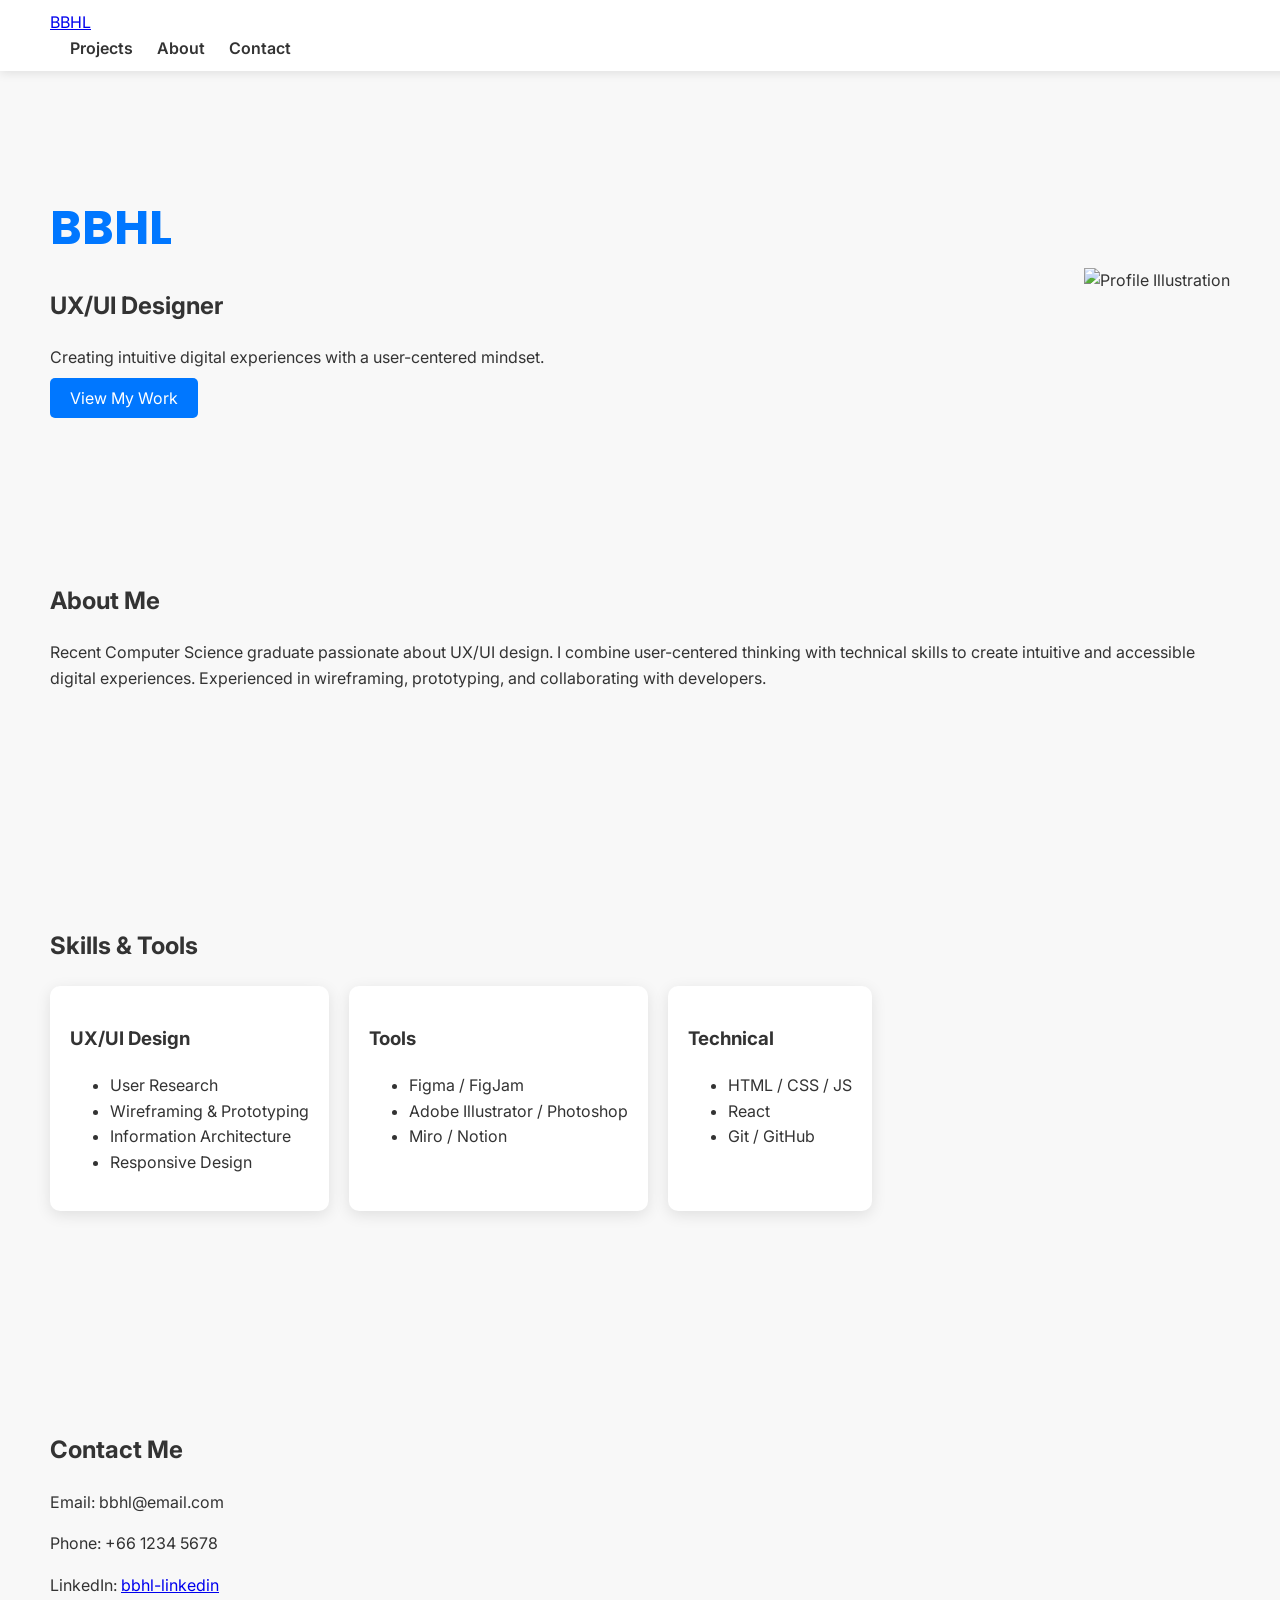
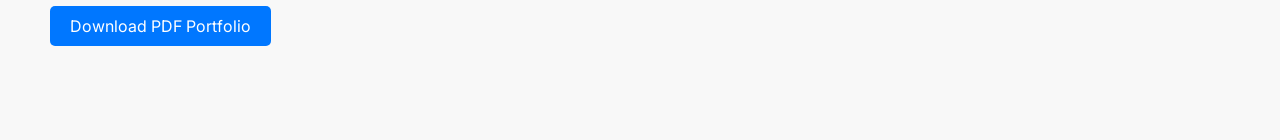
==== index.html @ e35507cb "1" ====
<!DOCTYPE html>
<html lang="en">
<head>
<meta charset="UTF-8">
<meta name="viewport" content="width=device-width, initial-scale=1.0">
<title>BBHL | UX/UI Designer</title>
<link rel="stylesheet" href="css/style.css">
<link href="https://fonts.googleapis.com/css2?family=Inter:wght@400;600&family=Poppins:wght@600;700&display=swap" rel="stylesheet">
</head>
<body>

<header>
  <nav class="navbar">
    <a href="index.html" class="logo">BBHL</a>
    <div class="nav-links">
      <a href="projects.html">Projects</a>
      <a href="#about">About</a>
      <a href="#contact">Contact</a>
    </div>
  </nav>
</header>

<section id="hero" class="hero-section">
  <div class="hero-text">
    <h1>BBHL</h1>
    <h2>UX/UI Designer</h2>
    <p>Creating intuitive digital experiences with a user-centered mindset.</p>
    <a href="projects.html" class="btn-primary">View My Work</a>
  </div>
  <div class="hero-image">
    <img src="assets/img/profile-illustration.png" alt="Profile Illustration">
  </div>
</section>

<section id="about" class="about-section">
  <h2>About Me</h2>
  <p>Recent Computer Science graduate passionate about UX/UI design. I combine user-centered thinking with technical skills to create intuitive and accessible digital experiences. Experienced in wireframing, prototyping, and collaborating with developers.</p>
</section>

<section id="skills" class="skills-section">
  <h2>Skills & Tools</h2>
  <div class="skills-grid">
    <div class="skill-card">
      <h3>UX/UI Design</h3>
      <ul>
        <li>User Research</li>
        <li>Wireframing & Prototyping</li>
        <li>Information Architecture</li>
        <li>Responsive Design</li>
      </ul>
    </div>
    <div class="skill-card">
      <h3>Tools</h3>
      <ul>
        <li>Figma / FigJam</li>
        <li>Adobe Illustrator / Photoshop</li>
        <li>Miro / Notion</li>
      </ul>
    </div>
    <div class="skill-card">
      <h3>Technical</h3>
      <ul>
        <li>HTML / CSS / JS</li>
        <li>React</li>
        <li>Git / GitHub</li>
      </ul>
    </div>
  </div>
</section>

<section id="contact" class="contact-section">
  <h2>Contact Me</h2>
  <p>Email: bbhl@email.com</p>
  <p>Phone: +66 1234 5678</p>
  <p>LinkedIn: <a href="#">bbhl-linkedin</a></p>
  <a href="assets/pdf/portfolio.pdf" target="_blank" class="btn-primary">Download PDF Portfolio</a>
</section>

<script src="js/main.js"></script>
</body>
</html>
---- css/style.css ----
body { font-family: 'Inter', sans-serif; margin:0; padding:0; line-height:1.6; color:#333; background:#f8f8f8;}
header { position:fixed; top:0; width:100%; background:#fff; box-shadow:0 2px 10px rgba(0,0,0,0.1); display:flex; justify-content:space-between; padding:10px 50px; z-index:100;}
.navbar .nav-links a { margin-left:20px; text-decoration:none; color:#333; font-weight:600;}
.hero-section { display:flex; justify-content:space-between; align-items:center; padding:150px 50px 50px; }
.hero-text h1 { font-family:'Poppins',sans-serif; font-size:48px; margin-bottom:10px; color:#0077FF;}
.skills-grid, .projects-grid { display:flex; gap:20px; flex-wrap:wrap; }
.skill-card, .project-card { background:#fff; padding:20px; border-radius:10px; box-shadow:0 4px 15px rgba(0,0,0,0.1);}
.btn-primary { padding:10px 20px; background:#0077FF; color:#fff; border-radius:5px; text-decoration:none;}
.project-images img, iframe { margin-bottom:20px; border-radius:10px; max-width:100%;}
section { padding:100px 50px;}

section { opacity:0; transform:translateY(20px); transition:all 0.6s ease; }
section.visible { opacity:1; transform:translateY(0); }
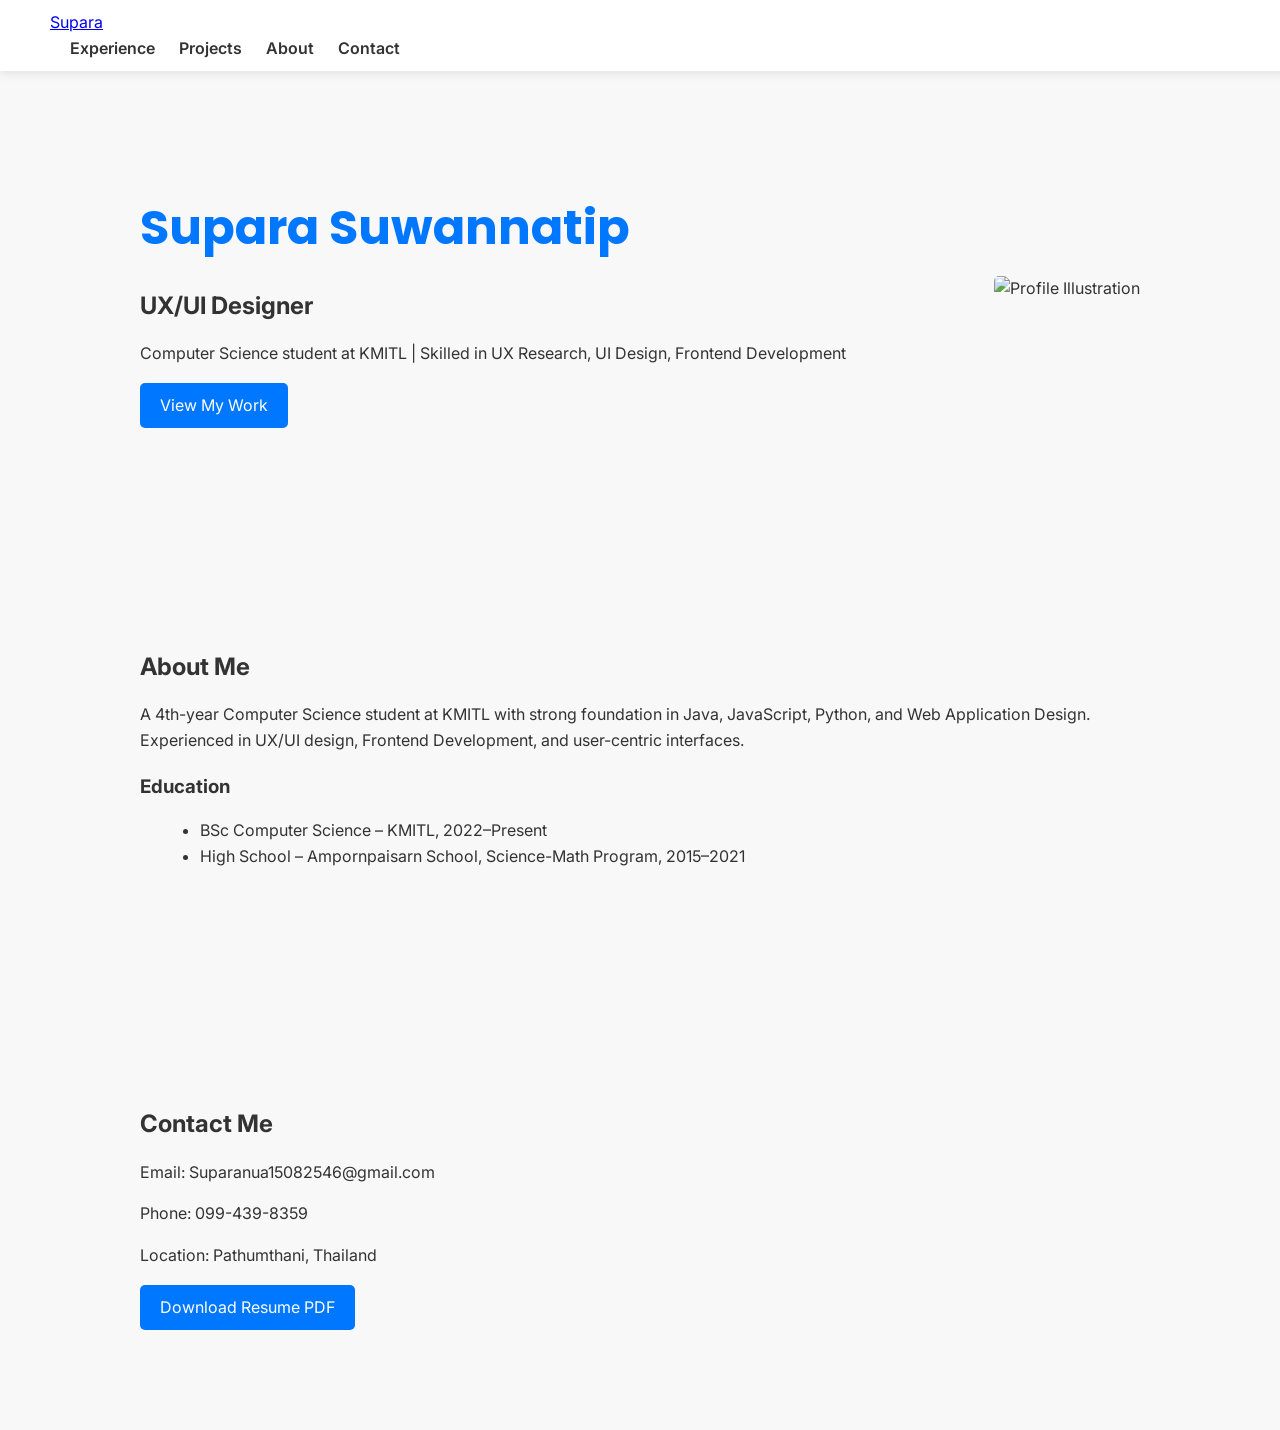
==== commit 2569b970: "2" ====
--- a/index.html
+++ b/index.html
@@ -3,16 +3,16 @@
 <head>
 <meta charset="UTF-8">
 <meta name="viewport" content="width=device-width, initial-scale=1.0">
-<title>BBHL | UX/UI Designer</title>
+<title>Supara Suwannatip | UX/UI Designer</title>
 <link rel="stylesheet" href="css/style.css">
 <link href="https://fonts.googleapis.com/css2?family=Inter:wght@400;600&family=Poppins:wght@600;700&display=swap" rel="stylesheet">
 </head>
 <body>
-
 <header>
   <nav class="navbar">
-    <a href="index.html" class="logo">BBHL</a>
+    <a href="index.html" class="logo">Supara</a>
     <div class="nav-links">
+      <a href="experience.html">Experience</a>
       <a href="projects.html">Projects</a>
       <a href="#about">About</a>
       <a href="#contact">Contact</a>
@@ -22,58 +22,32 @@
 
 <section id="hero" class="hero-section">
   <div class="hero-text">
-    <h1>BBHL</h1>
+    <h1>Supara Suwannatip</h1>
     <h2>UX/UI Designer</h2>
-    <p>Creating intuitive digital experiences with a user-centered mindset.</p>
+    <p>Computer Science student at KMITL | Skilled in UX Research, UI Design, Frontend Development</p>
     <a href="projects.html" class="btn-primary">View My Work</a>
   </div>
   <div class="hero-image">
-    <img src="assets/img/profile-illustration.png" alt="Profile Illustration">
+    <img src="assets/img/profile-placeholder.png" alt="Profile Illustration">
   </div>
 </section>
 
 <section id="about" class="about-section">
   <h2>About Me</h2>
-  <p>Recent Computer Science graduate passionate about UX/UI design. I combine user-centered thinking with technical skills to create intuitive and accessible digital experiences. Experienced in wireframing, prototyping, and collaborating with developers.</p>
-</section>
-
-<section id="skills" class="skills-section">
-  <h2>Skills & Tools</h2>
-  <div class="skills-grid">
-    <div class="skill-card">
-      <h3>UX/UI Design</h3>
-      <ul>
-        <li>User Research</li>
-        <li>Wireframing & Prototyping</li>
-        <li>Information Architecture</li>
-        <li>Responsive Design</li>
-      </ul>
-    </div>
-    <div class="skill-card">
-      <h3>Tools</h3>
-      <ul>
-        <li>Figma / FigJam</li>
-        <li>Adobe Illustrator / Photoshop</li>
-        <li>Miro / Notion</li>
-      </ul>
-    </div>
-    <div class="skill-card">
-      <h3>Technical</h3>
-      <ul>
-        <li>HTML / CSS / JS</li>
-        <li>React</li>
-        <li>Git / GitHub</li>
-      </ul>
-    </div>
-  </div>
+  <p>A 4th-year Computer Science student at KMITL with strong foundation in Java, JavaScript, Python, and Web Application Design. Experienced in UX/UI design, Frontend Development, and user-centric interfaces.</p>
+  <h3>Education</h3>
+  <ul>
+    <li>BSc Computer Science – KMITL, 2022–Present</li>
+    <li>High School – Ampornpaisarn School, Science-Math Program, 2015–2021</li>
+  </ul>
 </section>
 
 <section id="contact" class="contact-section">
   <h2>Contact Me</h2>
-  <p>Email: bbhl@email.com</p>
-  <p>Phone: +66 1234 5678</p>
-  <p>LinkedIn: <a href="#">bbhl-linkedin</a></p>
-  <a href="assets/pdf/portfolio.pdf" target="_blank" class="btn-primary">Download PDF Portfolio</a>
+  <p>Email: Suparanua15082546@gmail.com</p>
+  <p>Phone: 099-439-8359</p>
+  <p>Location: Pathumthani, Thailand</p>
+  <a href="assets/pdf/Resume.pdf" target="_blank" class="btn-primary">Download Resume PDF</a>
 </section>
 
 <script src="js/main.js"></script>
--- a/css/style.css
+++ b/css/style.css
@@ -1,13 +1,71 @@
-body { font-family: 'Inter', sans-serif; margin:0; padding:0; line-height:1.6; color:#333; background:#f8f8f8;}
-header { position:fixed; top:0; width:100%; background:#fff; box-shadow:0 2px 10px rgba(0,0,0,0.1); display:flex; justify-content:space-between; padding:10px 50px; z-index:100;}
-.navbar .nav-links a { margin-left:20px; text-decoration:none; color:#333; font-weight:600;}
-.hero-section { display:flex; justify-content:space-between; align-items:center; padding:150px 50px 50px; }
-.hero-text h1 { font-family:'Poppins',sans-serif; font-size:48px; margin-bottom:10px; color:#0077FF;}
-.skills-grid, .projects-grid { display:flex; gap:20px; flex-wrap:wrap; }
-.skill-card, .project-card { background:#fff; padding:20px; border-radius:10px; box-shadow:0 4px 15px rgba(0,0,0,0.1);}
-.btn-primary { padding:10px 20px; background:#0077FF; color:#fff; border-radius:5px; text-decoration:none;}
-.project-images img, iframe { margin-bottom:20px; border-radius:10px; max-width:100%;}
-section { padding:100px 50px;}
+body {
+  font-family: 'Inter', sans-serif;
+  margin: 0;
+  padding: 0;
+  line-height: 1.6;
+  background: #f8f8f8;
+  color: #333;
+}
 
-section { opacity:0; transform:translateY(20px); transition:all 0.6s ease; }
-section.visible { opacity:1; transform:translateY(0); }+header {
+  position: fixed;
+  top: 0;
+  width: 100%;
+  background: #fff;
+  box-shadow: 0 2px 10px rgba(0,0,0,0.1);
+  padding: 10px 50px;
+  display: flex;
+  justify-content: space-between;
+  z-index: 100;
+}
+
+.nav-links a {
+  margin-left: 20px;
+  text-decoration: none;
+  color: #333;
+  font-weight: 600;
+}
+
+section {
+  padding: 100px 50px;
+  max-width: 1000px;
+  margin: auto;
+}
+
+h1,h2,h3 {
+  margin-bottom: 15px;
+}
+
+.btn-primary {
+  display: inline-block;
+  padding: 10px 20px;
+  background: #0077FF;
+  color: #fff;
+  text-decoration: none;
+  border-radius: 5px;
+}
+
+.hero-section {
+  display: flex;
+  justify-content: space-between;
+  align-items: center;
+  padding-top: 150px;
+}
+
+.hero-text h1 {
+  font-family: 'Poppins', sans-serif;
+  font-size: 48px;
+  color: #0077FF;
+}
+
+img {
+  max-width: 100%;
+  border-radius: 5px;
+}
+
+section ul {
+  margin-left: 20px;
+}
+
+section { opacity: 0; transform: translateY(20px); transition: all 0.6s ease; }
+section.visible { opacity: 1; transform: translateY(0); }
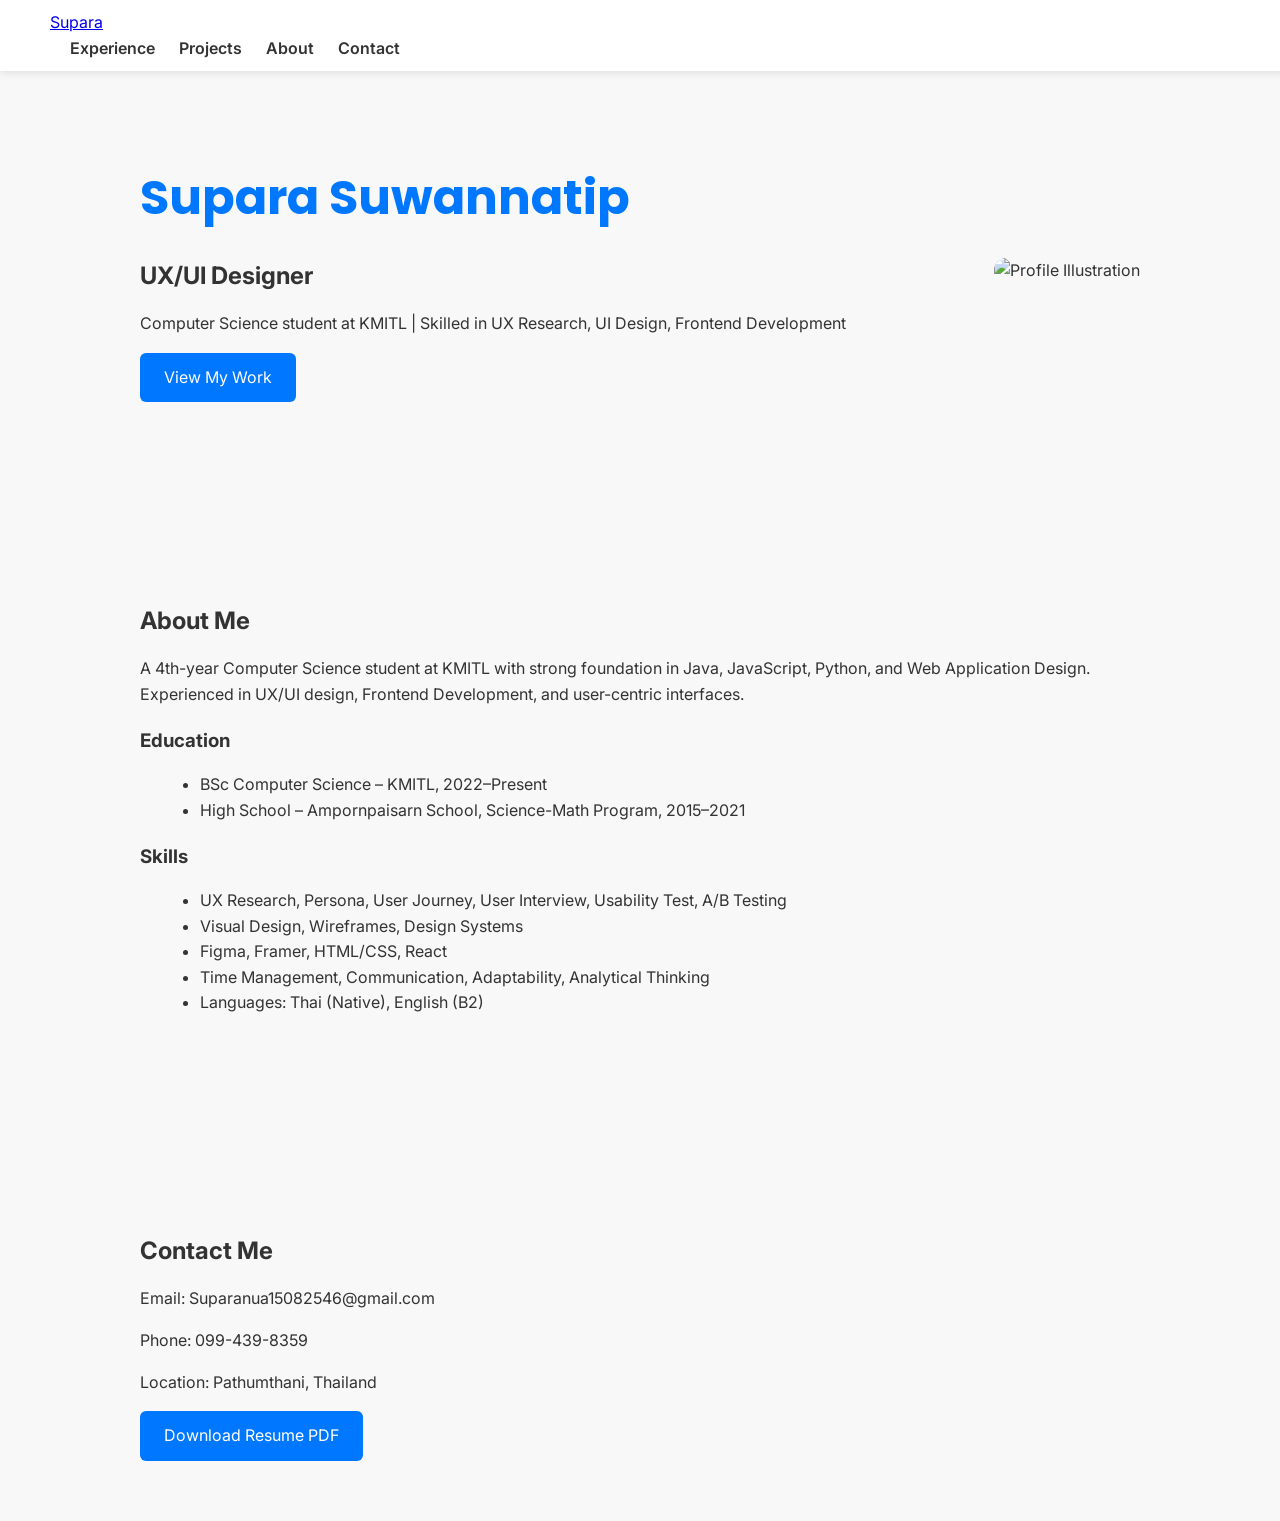
==== commit ce0449be: "3" ====
--- a/index.html
+++ b/index.html
@@ -40,6 +40,14 @@
     <li>BSc Computer Science – KMITL, 2022–Present</li>
     <li>High School – Ampornpaisarn School, Science-Math Program, 2015–2021</li>
   </ul>
+  <h3>Skills</h3>
+  <ul>
+    <li>UX Research, Persona, User Journey, User Interview, Usability Test, A/B Testing</li>
+    <li>Visual Design, Wireframes, Design Systems</li>
+    <li>Figma, Framer, HTML/CSS, React</li>
+    <li>Time Management, Communication, Adaptability, Analytical Thinking</li>
+    <li>Languages: Thai (Native), English (B2)</li>
+  </ul>
 </section>
 
 <section id="contact" class="contact-section">
--- a/css/style.css
+++ b/css/style.css
@@ -2,9 +2,9 @@
   font-family: 'Inter', sans-serif;
   margin: 0;
   padding: 0;
-  line-height: 1.6;
   background: #f8f8f8;
   color: #333;
+  line-height: 1.6;
 }
 
 header {
@@ -12,7 +12,7 @@
   top: 0;
   width: 100%;
   background: #fff;
-  box-shadow: 0 2px 10px rgba(0,0,0,0.1);
+  box-shadow: 0 2px 8px rgba(0,0,0,0.1);
   padding: 10px 50px;
   display: flex;
   justify-content: space-between;
@@ -27,29 +27,31 @@
 }
 
 section {
-  padding: 100px 50px;
+  padding: 120px 50px 60px 50px;
   max-width: 1000px;
   margin: auto;
 }
 
-h1,h2,h3 {
-  margin-bottom: 15px;
-}
+h1,h2,h3 { margin-bottom: 15px; }
 
 .btn-primary {
   display: inline-block;
-  padding: 10px 20px;
+  padding: 12px 24px;
   background: #0077FF;
   color: #fff;
   text-decoration: none;
-  border-radius: 5px;
+  border-radius: 6px;
+  transition: background 0.3s;
+}
+.btn-primary:hover {
+  background: #005FCC;
 }
 
 .hero-section {
   display: flex;
   justify-content: space-between;
   align-items: center;
-  padding-top: 150px;
+  flex-wrap: wrap;
 }
 
 .hero-text h1 {
@@ -58,14 +60,21 @@
   color: #0077FF;
 }
 
-img {
-  max-width: 100%;
-  border-radius: 5px;
+.hero-image img {
+  max-width: 300px;
+  border-radius: 12px;
+  margin-top: 20px;
 }
 
-section ul {
-  margin-left: 20px;
-}
+ul { margin-left: 20px; }
 
+/* Fade-in animation */
 section { opacity: 0; transform: translateY(20px); transition: all 0.6s ease; }
-section.visible { opacity: 1; transform: translateY(0); }+section.visible { opacity: 1; transform: translateY(0); }
+
+/* Responsive */
+@media (max-width: 768px) {
+  .hero-section { flex-direction: column; text-align: center; }
+  .hero-image img { max-width: 200px; }
+  header { padding: 10px 20px; }
+}
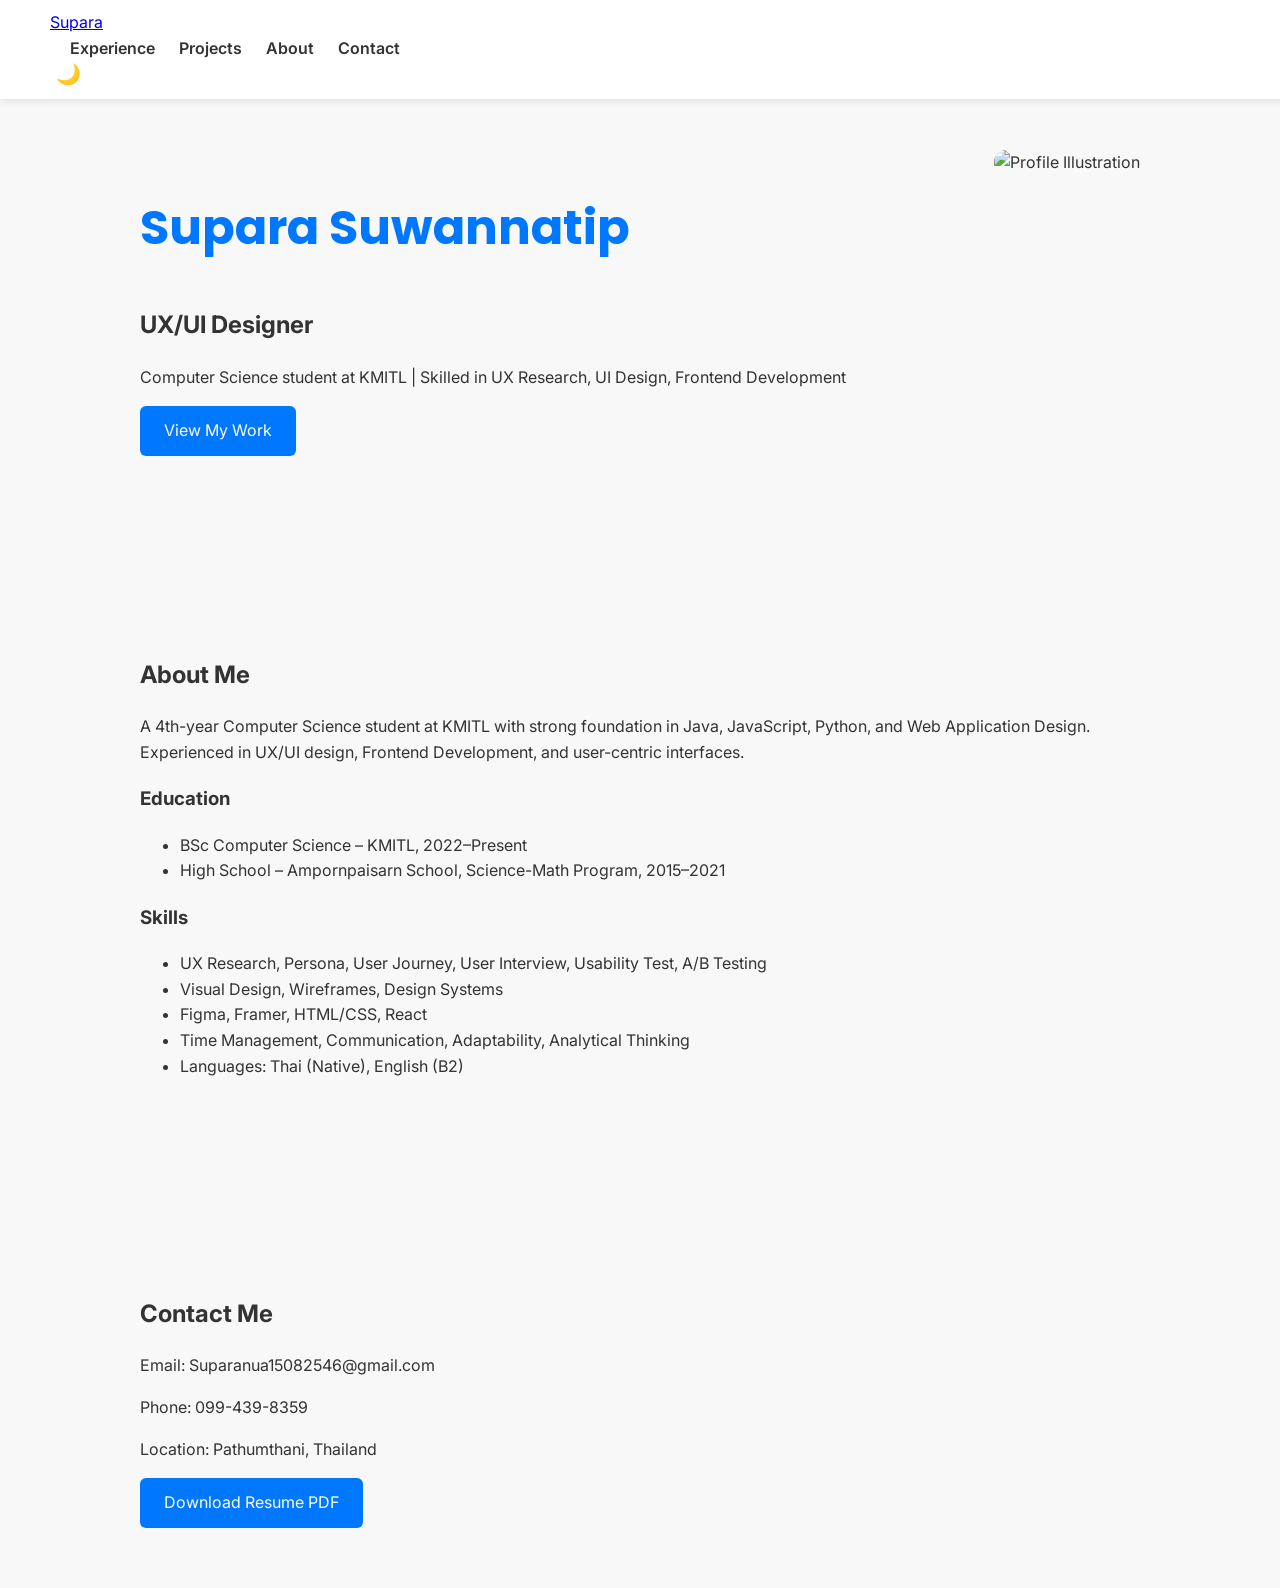
==== commit 8aafe6e5: "4" ====
--- a/index.html
+++ b/index.html
@@ -7,7 +7,8 @@
 <link rel="stylesheet" href="css/style.css">
 <link href="https://fonts.googleapis.com/css2?family=Inter:wght@400;600&family=Poppins:wght@600;700&display=swap" rel="stylesheet">
 </head>
-<body>
+<body class="light-mode">
+
 <header>
   <nav class="navbar">
     <a href="index.html" class="logo">Supara</a>
@@ -17,6 +18,7 @@
       <a href="#about">About</a>
       <a href="#contact">Contact</a>
     </div>
+    <button class="mode-toggle">🌙</button>
   </nav>
 </header>
 
--- a/css/style.css
+++ b/css/style.css
@@ -1,3 +1,4 @@
+/* General */
 body {
   font-family: 'Inter', sans-serif;
   margin: 0;
@@ -5,7 +6,11 @@
   background: #f8f8f8;
   color: #333;
   line-height: 1.6;
+  transition: background 0.3s, color 0.3s;
 }
+
+.light-mode { background: #f8f8f8; color: #333; }
+.dark-mode { background: #121212; color: #fff; }
 
 header {
   position: fixed;
@@ -13,68 +18,43 @@
   width: 100%;
   background: #fff;
   box-shadow: 0 2px 8px rgba(0,0,0,0.1);
-  padding: 10px 50px;
   display: flex;
   justify-content: space-between;
+  padding: 10px 50px;
   z-index: 100;
 }
 
-.nav-links a {
-  margin-left: 20px;
-  text-decoration: none;
-  color: #333;
-  font-weight: 600;
+.nav-links a { margin-left: 20px; text-decoration: none; color: #333; font-weight: 600; }
+.dark-mode .nav-links a { color: #fff; }
+
+.mode-toggle {
+  background: none;
+  border: none;
+  font-size: 20px;
+  cursor: pointer;
 }
 
-section {
-  padding: 120px 50px 60px 50px;
-  max-width: 1000px;
-  margin: auto;
-}
+/* Hero */
+.hero-section { display: flex; flex-wrap: wrap; justify-content: space-between; padding-top: 150px; }
+.hero-text h1 { font-family: 'Poppins', sans-serif; font-size: 48px; color: #0077FF; }
+.hero-image img { max-width: 300px; border-radius: 12px; }
 
-h1,h2,h3 { margin-bottom: 15px; }
-
-.btn-primary {
-  display: inline-block;
-  padding: 12px 24px;
-  background: #0077FF;
-  color: #fff;
-  text-decoration: none;
-  border-radius: 6px;
-  transition: background 0.3s;
-}
-.btn-primary:hover {
-  background: #005FCC;
-}
-
-.hero-section {
-  display: flex;
-  justify-content: space-between;
-  align-items: center;
-  flex-wrap: wrap;
-}
-
-.hero-text h1 {
-  font-family: 'Poppins', sans-serif;
-  font-size: 48px;
-  color: #0077FF;
-}
-
-.hero-image img {
-  max-width: 300px;
-  border-radius: 12px;
-  margin-top: 20px;
-}
-
-ul { margin-left: 20px; }
-
-/* Fade-in animation */
-section { opacity: 0; transform: translateY(20px); transition: all 0.6s ease; }
+/* Sections */
+section { padding: 120px 50px 60px 50px; max-width: 1000px; margin: auto; opacity: 0; transform: translateY(20px); transition: all 0.6s ease; }
 section.visible { opacity: 1; transform: translateY(0); }
 
-/* Responsive */
-@media (max-width: 768px) {
-  .hero-section { flex-direction: column; text-align: center; }
-  .hero-image img { max-width: 200px; }
-  header { padding: 10px 20px; }
-}+/* Cards */
+.card { background: #fff; border-radius: 12px; padding: 20px; margin-bottom: 20px; box-shadow: 0 4px 15px rgba(0,0,0,0.1); transition: transform 0.3s; }
+.card:hover { transform: translateY(-5px); }
+.dark-mode .card { background: #1e1e1e; }
+
+/* Buttons */
+.btn-primary, .modal-btn { display: inline-block; padding: 12px 24px; background: #0077FF; color: #fff; text-decoration: none; border-radius: 6px; cursor: pointer; transition: background 0.3s; }
+.btn-primary:hover, .modal-btn:hover { background: #005FCC; }
+
+/* Modal */
+.modal { display: none; position: fixed; z-index: 500; left:0; top:0; width:100%; height:100%; background: rgba(0,0,0,0.5); }
+.modal-content { background:#fff; margin:10% auto; padding:20px; border-radius:12px; width:80%; max-width:700px; }
+.modal-content iframe { width:100%; border:none; }
+.modal-content .close { float:right; font-size:28px; cursor:pointer; }
+.dark-mode .modal-content { background:#2c2c2c; }
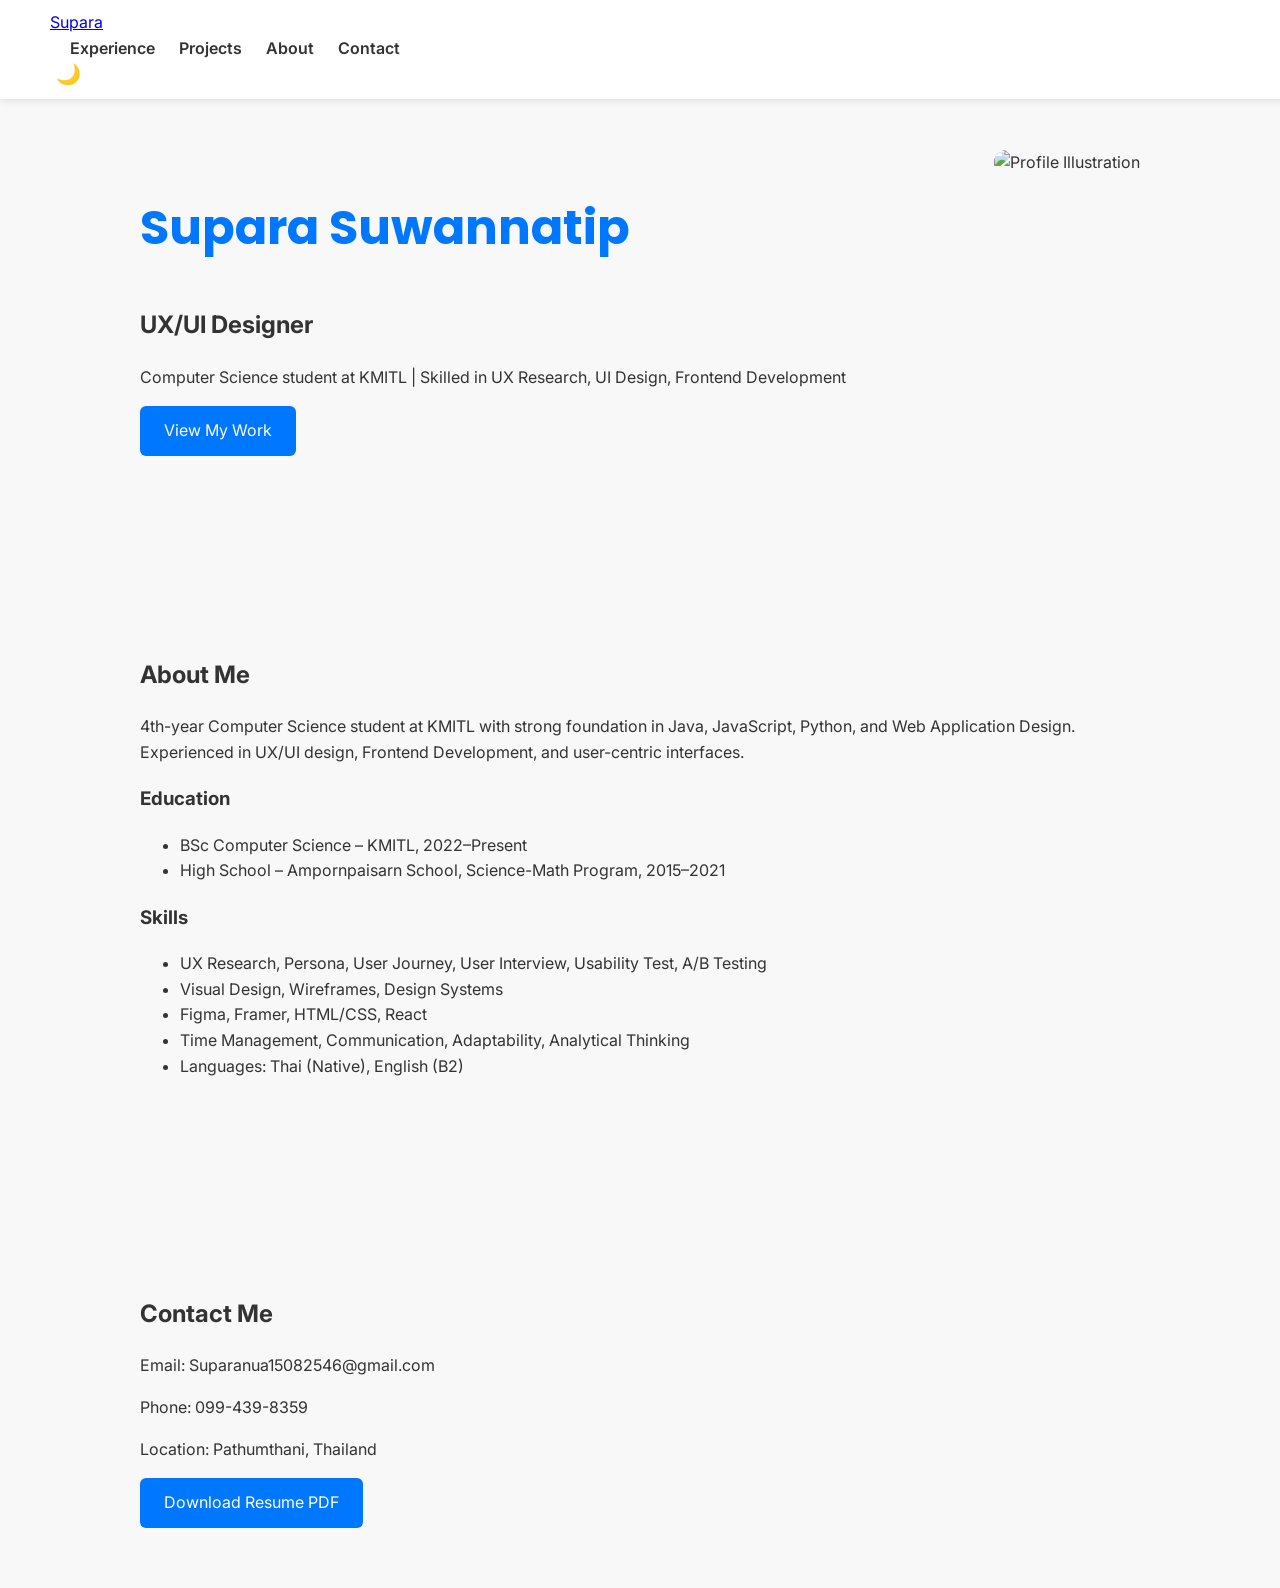
==== commit 48df623f: "add lms" ====
--- a/index.html
+++ b/index.html
@@ -3,7 +3,7 @@
 <head>
 <meta charset="UTF-8">
 <meta name="viewport" content="width=device-width, initial-scale=1.0">
-<title>Supara Suwannatip | UX/UI Designer</title>
+<title>Supara Portfolio | Home</title>
 <link rel="stylesheet" href="css/style.css">
 <link href="https://fonts.googleapis.com/css2?family=Inter:wght@400;600&family=Poppins:wght@600;700&display=swap" rel="stylesheet">
 </head>
@@ -36,7 +36,7 @@
 
 <section id="about" class="about-section">
   <h2>About Me</h2>
-  <p>A 4th-year Computer Science student at KMITL with strong foundation in Java, JavaScript, Python, and Web Application Design. Experienced in UX/UI design, Frontend Development, and user-centric interfaces.</p>
+  <p>4th-year Computer Science student at KMITL with strong foundation in Java, JavaScript, Python, and Web Application Design. Experienced in UX/UI design, Frontend Development, and user-centric interfaces.</p>
   <h3>Education</h3>
   <ul>
     <li>BSc Computer Science – KMITL, 2022–Present</li>
--- a/css/style.css
+++ b/css/style.css
@@ -1,60 +1,34 @@
-/* General */
-body {
-  font-family: 'Inter', sans-serif;
-  margin: 0;
-  padding: 0;
-  background: #f8f8f8;
-  color: #333;
-  line-height: 1.6;
-  transition: background 0.3s, color 0.3s;
-}
+body { font-family:'Inter',sans-serif; margin:0; padding:0; background:#f8f8f8; color:#333; line-height:1.6; transition: background 0.3s,color 0.3s; }
+.light-mode { background:#f8f8f8; color:#333; }
+.dark-mode { background:#121212; color:#fff; }
 
-.light-mode { background: #f8f8f8; color: #333; }
-.dark-mode { background: #121212; color: #fff; }
+header { position:fixed; top:0; width:100%; background:#fff; box-shadow:0 2px 8px rgba(0,0,0,0.1); display:flex; justify-content:space-between; padding:10px 50px; z-index:100; }
+.nav-links a { margin-left:20px; text-decoration:none; color:#333; font-weight:600; }
+.dark-mode .nav-links a { color:#fff; }
+.mode-toggle { background:none; border:none; font-size:20px; cursor:pointer; }
 
-header {
-  position: fixed;
-  top: 0;
-  width: 100%;
-  background: #fff;
-  box-shadow: 0 2px 8px rgba(0,0,0,0.1);
-  display: flex;
-  justify-content: space-between;
-  padding: 10px 50px;
-  z-index: 100;
-}
+section { padding:120px 50px 60px 50px; max-width:1000px; margin:auto; opacity:0; transform:translateY(20px); transition: all 0.6s ease; }
+section.visible { opacity:1; transform:translateY(0); }
 
-.nav-links a { margin-left: 20px; text-decoration: none; color: #333; font-weight: 600; }
-.dark-mode .nav-links a { color: #fff; }
+.hero-section { display:flex; flex-wrap:wrap; justify-content:space-between; padding-top:150px; }
+.hero-text h1 { font-family:'Poppins',sans-serif; font-size:48px; color:#0077FF; }
+.hero-image img { max-width:300px; border-radius:12px; }
 
-.mode-toggle {
-  background: none;
-  border: none;
-  font-size: 20px;
-  cursor: pointer;
-}
+.card { background:#fff; border-radius:12px; padding:20px; margin-bottom:20px; box-shadow:0 4px 15px rgba(0,0,0,0.1); transition: transform 0.3s; }
+.card:hover { transform:translateY(-5px); }
+.dark-mode .card { background:#1e1e1e; }
 
-/* Hero */
-.hero-section { display: flex; flex-wrap: wrap; justify-content: space-between; padding-top: 150px; }
-.hero-text h1 { font-family: 'Poppins', sans-serif; font-size: 48px; color: #0077FF; }
-.hero-image img { max-width: 300px; border-radius: 12px; }
+.btn-primary, .modal-btn { display:inline-block; padding:12px 24px; background:#0077FF; color:#fff; text-decoration:none; border-radius:6px; cursor:pointer; transition:background 0.3s; }
+.btn-primary:hover, .modal-btn:hover { background:#005FCC; }
 
-/* Sections */
-section { padding: 120px 50px 60px 50px; max-width: 1000px; margin: auto; opacity: 0; transform: translateY(20px); transition: all 0.6s ease; }
-section.visible { opacity: 1; transform: translateY(0); }
-
-/* Cards */
-.card { background: #fff; border-radius: 12px; padding: 20px; margin-bottom: 20px; box-shadow: 0 4px 15px rgba(0,0,0,0.1); transition: transform 0.3s; }
-.card:hover { transform: translateY(-5px); }
-.dark-mode .card { background: #1e1e1e; }
-
-/* Buttons */
-.btn-primary, .modal-btn { display: inline-block; padding: 12px 24px; background: #0077FF; color: #fff; text-decoration: none; border-radius: 6px; cursor: pointer; transition: background 0.3s; }
-.btn-primary:hover, .modal-btn:hover { background: #005FCC; }
-
-/* Modal */
-.modal { display: none; position: fixed; z-index: 500; left:0; top:0; width:100%; height:100%; background: rgba(0,0,0,0.5); }
+.modal { display:none; position:fixed; z-index:500; left:0; top:0; width:100%; height:100%; background:rgba(0,0,0,0.5); }
 .modal-content { background:#fff; margin:10% auto; padding:20px; border-radius:12px; width:80%; max-width:700px; }
 .modal-content iframe { width:100%; border:none; }
 .modal-content .close { float:right; font-size:28px; cursor:pointer; }
-.dark-mode .modal-content { background:#2c2c2c; }+.dark-mode .modal-content { background:#2c2c2c; }
+
+@media(max-width:768px){
+  .hero-section { flex-direction:column; text-align:center; }
+  .hero-image img { max-width:200px; }
+  header { padding:10px 20px; }
+}
